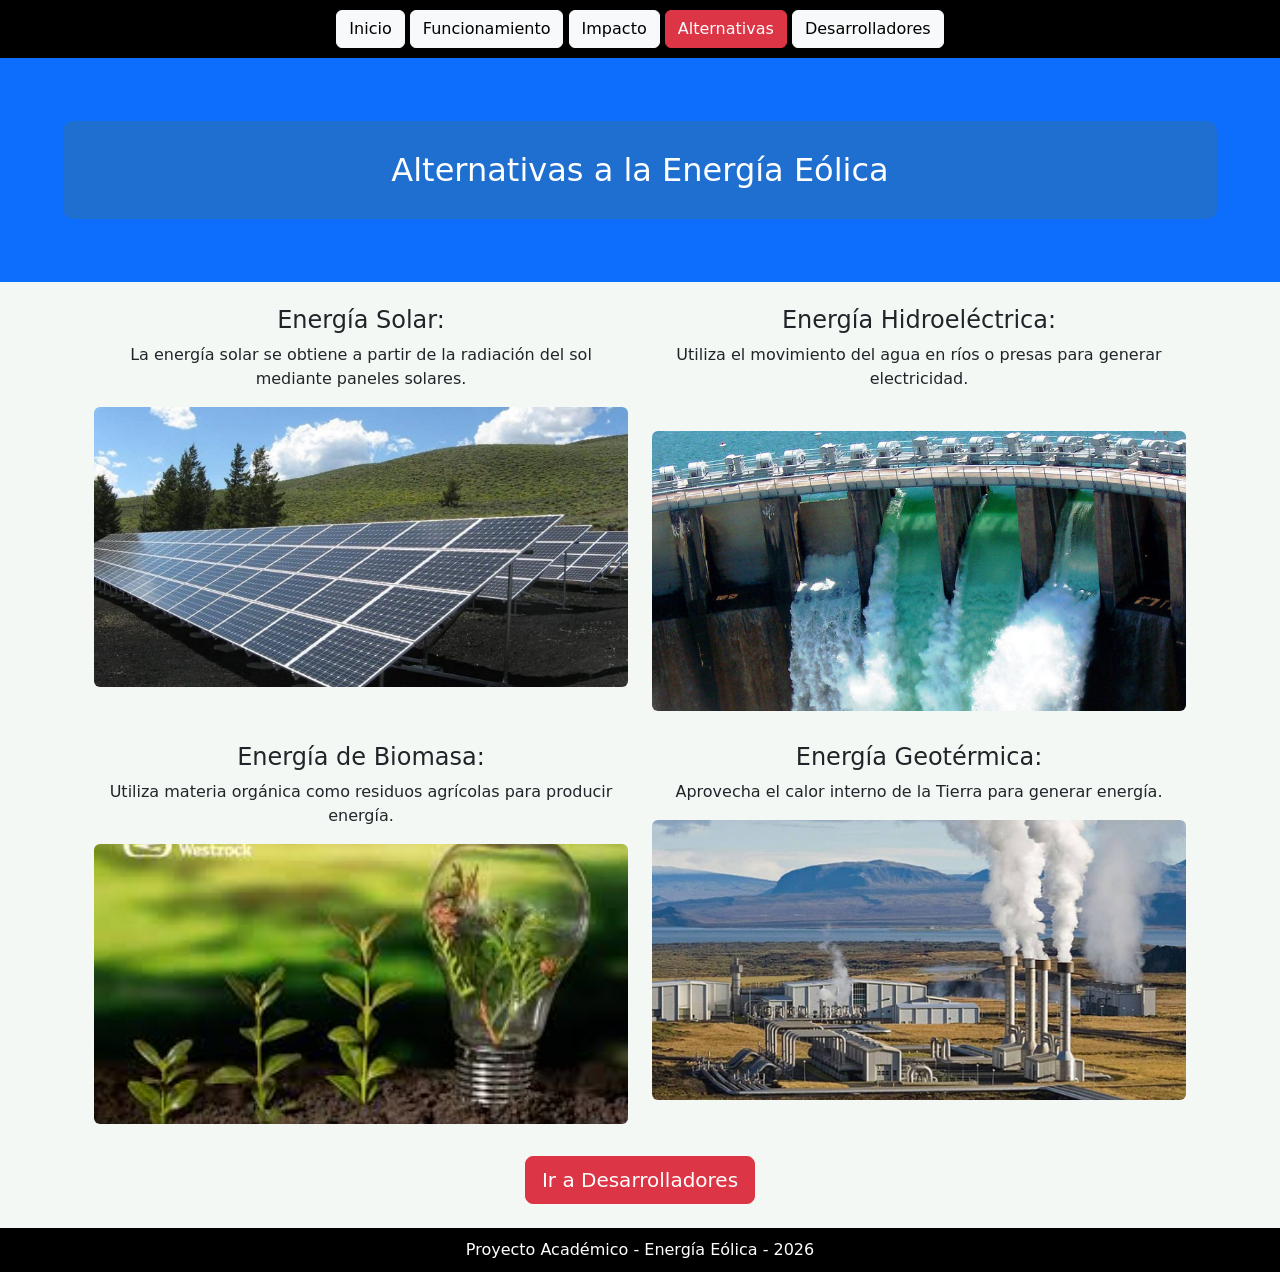
==== alternativa.html @ f87d492e "PaginaEnergiaEolica" ====
<!DOCTYPE html>
<html lang="en">
<head>
<meta charset="UTF-8">
<meta name="viewport" content="width=device-width, initial-scale=1.0">

<title>Alternativas</title>

<link rel="stylesheet" href="bootstrap.css">
<link rel="stylesheet" href="styles.css">
<link rel="shortcut icon" href="logo.jpg" type="image/x-icon">

</head>

<body>

<section class="menu1">
<footer>
<div class="text-center">
<a href="index.html" class="btn btn-light">Inicio</a>
<a href="funcionamiento.html" class="btn btn-light ">Funcionamiento</a>
<a href="impacto.html" class="btn btn-light ">Impacto</a>
<a href="alternativa.html" class="btn btn-danger">Alternativas</a>
<a href="desarrolladores.html" class="btn btn-light">Desarrolladores</a>
</div>
</footer>
</section>

<div class=" bg-primary p-5 mb-4">

<h2 class="title">Alternativas a la Energía Eólica</h2>

</div>
<div class="row container mx-auto"> 
<div class="col-md-6 text-center">

<h4>Energía Solar:</h4>

<p>
La energía solar se obtiene a partir de la radiación del sol mediante paneles solares.
</p>

<img src="energia solar.jpeg" class="img-fluid rounded mb-2 energia-img" alt="Energía Solar">

</div>


<div class="col-md-6 text-center">

<h4>Energía Hidroeléctrica:</h4>

<p>
Utiliza el movimiento del agua en ríos o presas para generar electricidad.
</p>

<img src="energia-hidraulica.jpg" class="img-fluid rounded mt-4 mb-2 energia-img" alt="Energía Hidroeléctrica">

</div>


<div class="col-md-6 mt-4 text-center">

<h4>Energía de Biomasa:</h4>

<p>
Utiliza materia orgánica como residuos agrícolas para producir energía.
</p>

<img src="biomasa.jpg" class="img-fluid rounded mb-2 energia-img" alt="Energía de Biomasa">

</div>


<div class="col-md-6 mt-4 text-center">

<h4>Energía Geotérmica:</h4>

<p>
Aprovecha el calor interno de la Tierra para generar energía.
</p>

<img src="geotermica.jpg" class="img-fluid rounded mb-2 energia-img" alt="Energía Geotérmica">

</div>

</div>

</div>


<div class="text-center">

<a href="desarrolladores.html" class="btn btn-danger mt-4 mb-4 btn-lg">
Ir a Desarrolladores
</a>

</div>



<section class="footer-proyecto">
<footer class="text-center">
<div class="pie">
Proyecto Académico - Energía Eólica - 2026
</div>
</footer>
</section>



</body>
</html>
---- styles.css ----
body{
    background-color: #f4f8f4f2;
}

.menu1{
    background-color: #000000;
    padding: 10px;
}
/* INICIO PAGINA INDEX*/
.tittlefirst{
    margin: 15px;
    color: white;
    text-align: center;
    background-color: #2e8b57;
    padding: 30px;
    border-radius: 10px;
}

.introduccion {
    margin: 10px;
    color: rgb(113, 189, 90);
    background-color: white;
    padding: 15px;
    border-radius: 8px;
}

.renovable{
color: green;
}

.transicion{
color: green;
}

.descarbonizacion{
color: green;
}

.textdesarrollo{
        margin: 10px;
        margin-top: 5px;
}

/* INICIO PAGINA FUNCIONAMIENTO */

.title{
    margin: 15px;
    color: white;
    text-align: center;
    background-color: #1f6fd1;
    padding: 30px;
    border-radius: 10px;
}

.funcionamiento{
    margin: 10px;
    background-color: white;
    padding: 15px;
    border-radius: 8px;
}

/* INICIO PAGINA IMPACTO */

.impacto{
    text-align: center;
    color: white;
    margin: 10px;
    background-color: #2e8b57;
    padding: 30px;
    border-radius: 10px;
}

.desarrollo1{
    margin: 10px;
    background-color: white;
    padding: 15px;
    border-radius: 8px;
}

.footer-proyecto{
    padding: 10px;
    background-color: rgb(0, 0, 0);
}
.pie{
    color: white;
    text-align: center;
}
.card-hover{
    transition: 0.3s;
}

.card-hover:hover{
    transform: scale(1.05);
    box-shadow: 0 2px 10px rgba(9, 123, 33, 0.582);
}
/* INICIO PAGINA ALTERNATIVAS */
.energia-img{
    width: 100%;
    height: 280px;
    object-fit: cover;
}
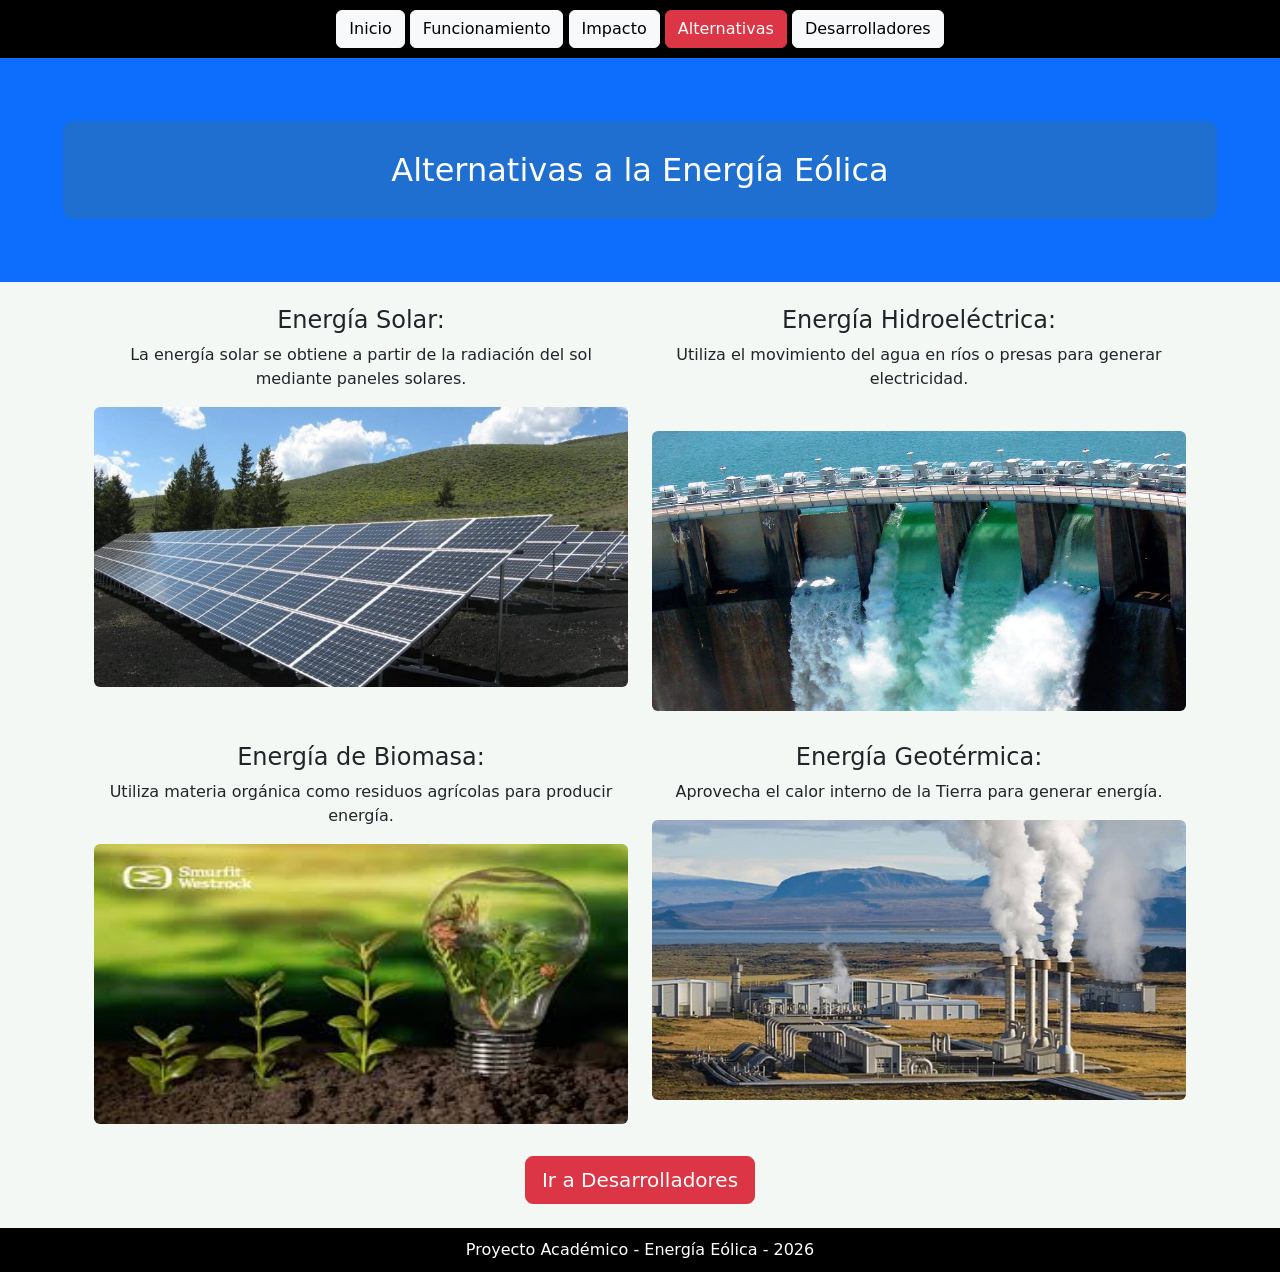
==== commit 41bf02af: "actualizacion" ====
--- a/alternativa.html
+++ b/alternativa.html
@@ -85,9 +85,6 @@
 
 </div>
 
-</div>
-
-
 <div class="text-center">
 
 <a href="desarrolladores.html" class="btn btn-danger mt-4 mb-4 btn-lg">
@@ -95,8 +92,6 @@
 </a>
 
 </div>
-
-
 
 <section class="footer-proyecto">
 <footer class="text-center">
@@ -106,7 +101,5 @@
 </footer>
 </section>
 
-
-
 </body>
 </html>
--- a/styles.css
+++ b/styles.css
@@ -97,6 +97,6 @@
 .energia-img{
     width: 100%;
     height: 280px;
-    object-fit: cover;
+    object-fit: countain;
 }
 
